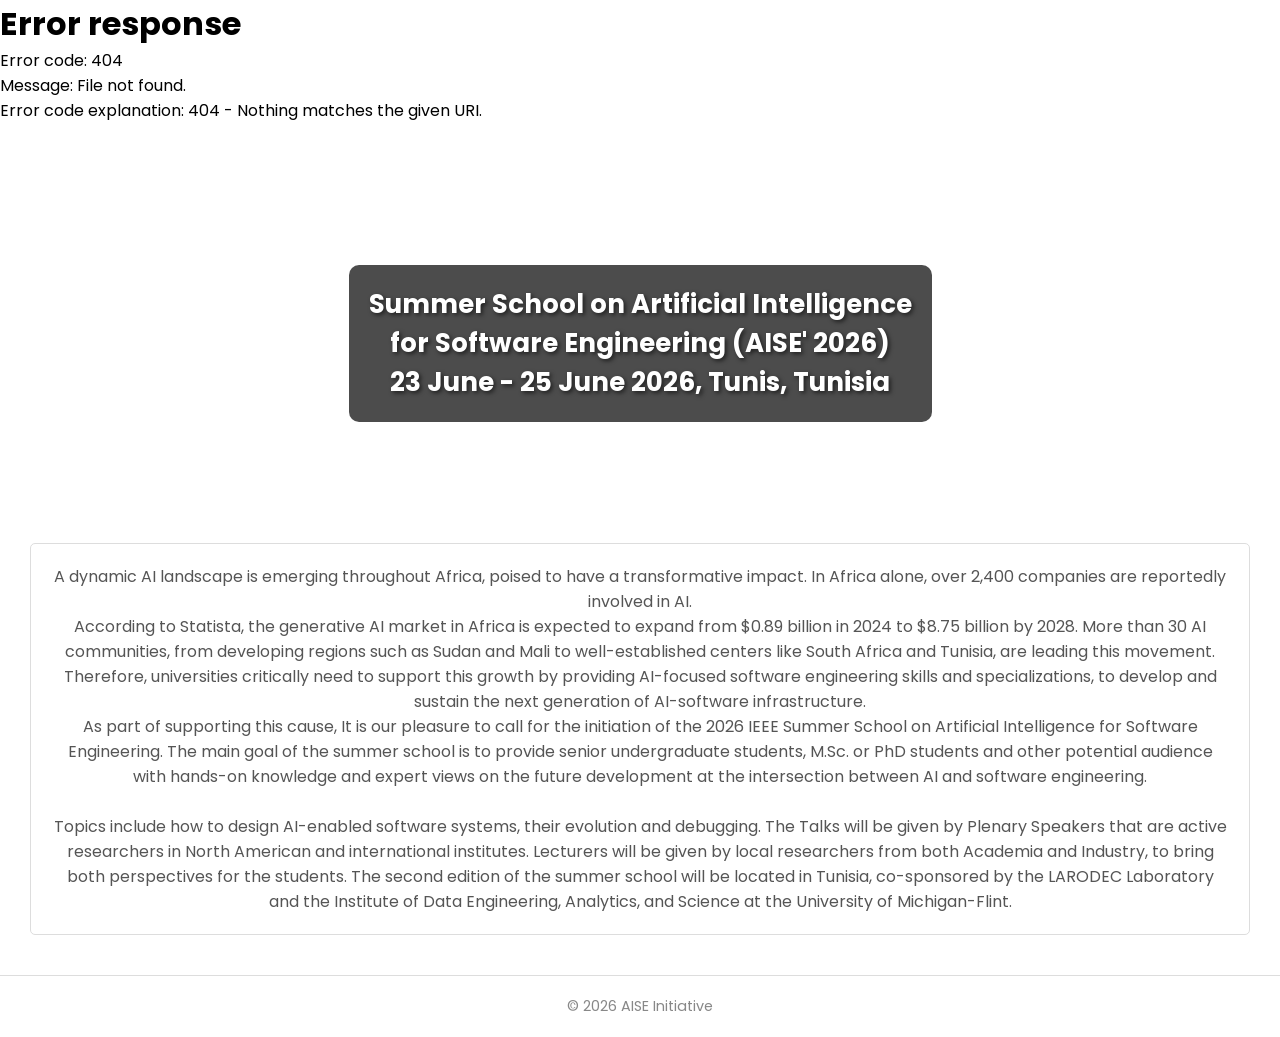
==== index.html @ 36042e5d "version 1- 2026 website" ====
<!DOCTYPE html>
<!-- JV Source Codes | JVCodes.Com -->
<html lang="en" dir="ltr">
  <head>
    <!-- Character encoding declaration for UTF-8 -->
     <link rel="icon" href="images/AISE.png" type="image/png" />
    <meta charset="utf-8" />

    <!-- Page title -->
    <title>AI4SE</title>

    <!-- Link to external CSS file -->
    <link rel="stylesheet" href="styles.css" />

    <!-- Font Awesome library for icons -->
    <link
      rel="stylesheet"
      href="https://cdnjs.cloudflare.com/ajax/libs/font-awesome/5.15.3/css/all.min.css"
    />

    <!-- Ensures proper scaling on mobile devices -->
    <meta name="viewport" content="width=device-width, initial-scale=1.0" />
  </head>

  <body>
    <div id="navbar-container"></div>

    <script>
      fetch("navbar.html")
        .then((response) => response.text())
        .then((data) => {
          document.getElementById("navbar-container").innerHTML = data;
        });
    </script>

    <!-- End of navigation bar -->

    <!-- Main content section -->
    <div class="content">
      <!-- Content blocks -->
      <div class="main_div">
        <p id="title_p">
          Summer School on Artificial Intelligence <br />
          for Software Engineering (AISE' 2026) <br />
          23 June - 25 June 2026, Tunis, Tunisia
        </p>
      </div>
      <section class="registration">
        <p>
          A dynamic AI landscape is emerging throughout Africa, poised to have a
          transformative impact. In Africa alone, over 2,400 companies are
          reportedly involved in AI. <br />
          According to Statista, the generative AI market in Africa is expected
          to expand from $0.89 billion in 2024 to $8.75 billion by 2028. More
          than 30 AI communities, from developing regions such as Sudan and Mali
          to well-established centers like South Africa and Tunisia, are leading
          this movement. <br />
          Therefore, universities critically need to support this growth by
          providing AI-focused software engineering skills and specializations,
          to develop and sustain the next generation of AI-software
          infrastructure.
          <br />
          As part of supporting this cause, It is our pleasure to call for the
          initiation of the 2026 IEEE Summer School on Artificial
          Intelligence for Software Engineering. The main goal of the summer
          school is to provide senior undergraduate students, M.Sc. or PhD
          students and other potential audience with hands-on knowledge and
          expert views on the future development at the intersection between AI
          and software engineering. <br />
          <br />
          Topics include how to design AI-enabled software systems, their
          evolution and debugging. The Talks will be given by Plenary Speakers
          that are active researchers in North American and international
          institutes. Lecturers will be given by local researchers from both
          Academia and Industry, to bring both perspectives for the students.
          The second edition of the summer school will be located in Tunisia,
          co-sponsored by the LARODEC Laboratory and the Institute of Data
          Engineering, Analytics, and Science at the University of
          Michigan-Flint.
        </p>
      </section>
    </div>

    <footer>
  &copy; 2026 AISE Initiative
</footer>

  </body>
</html>
---- styles.css ----
/* Importing Google Fonts */
@import url("https://fonts.googleapis.com/css?family=Poppins:400,500,600,700&display=swap");

/* Global reset: Remove default margin, padding, and set box-sizing */
* {
  margin: 0;
  padding: 0;
  box-sizing: border-box;
  font-family: "Poppins", sans-serif;
}

/* Styling the navigation bar */
nav {
  display: flex;
  height: 80px;
  width: 100%;
  background-color: #0073ff75;
  align-items: center;
  justify-content: space-between;
  padding: 0 50px 0 100px;
  flex-wrap: wrap;
}

/**************** main DIV *****************************/
.main_div {
  position: relative;
  width: 100%;
  height: 400px;
  background-image: url("images/SidiBousaid.jpg");
  margin-top: 20px;
  background-size: cover;
  background-position: center;
  display: flex;
  justify-content: center;
  align-items: center;
}

#title_p {
  font-size: 26px;
  font-weight: bold;
  text-align: center;
  color: white;
  background: rgba(0, 0, 0, 0.7);
  padding: 20px;
  border-radius: 10px;
  text-shadow: 2px 2px 4px rgba(0, 0, 0, 0.6);
  max-width: 80%;
}

.Description {
  text-align: left;
}

/* Logo inside the navigation */
nav .logo {
  display: flex;
  align-items: flex-start;
  text-decoration: none;
  color: #fff;
  font-size: 28px;
  font-weight: 600;
}

nav .logo-img {
  height: 100px;
  margin-right: 10px;
  margin-top: -10px;
}

/* Navigation menu (unordered list) */
nav ul {
  display: flex;
  flex-wrap: wrap;
  list-style: none;
}

/* Each list item in the navigation */
nav ul li {
  margin: 0 5px;
}

/* Links inside the navigation items */
nav ul li a {
  color: #f2f2f2;
  text-decoration: none;
  font-size: 18px;
  font-weight: 500;
  padding: 8px 15px;
  border-radius: 5px;
  letter-spacing: 1px;
  transition: all 0.3s ease;
}

/* Active and hover states for the links */
nav ul li a.active {
  color: #fff;
}
nav ul li a:hover {
  color: #111;
}

/* Menu button for mobile view (hidden by default) */
nav .menu-btn i {
  color: #fff;
  font-size: 22px;
  cursor: pointer;
  display: none;
}

/* Hides the checkbox input */
input[type="checkbox"] {
  display: none;
}

/* Media query for screens with max width of 1000px */
@media (max-width: 1000px) {
  nav {
    padding: 0 40px 0 50px;
  }
}

/* Media query for screens with max width of 920px (Mobile view) */
@media (max-width: 920px) {
  nav .menu-btn i {
    display: block;
  }

  #click:checked ~ .menu-btn i:before {
    content: "\f00d";
  }

  nav ul {
    position: fixed;
    top: 80px;
    left: -100%;
    background: #111;
    height: 100vh;
    width: 100%;
    text-align: center;
    display: block;
    transition: all 0.3s ease;
  }

  #click:checked ~ ul {
    left: 0;
  }

  nav ul li {
    width: 100%;
    margin: 40px 0;
  }

  nav ul li a {
    width: 100%;
    margin-left: -100%;
    display: block;
    font-size: 20px;
    transition: 0.4s cubic-bezier(0.68, -0.55, 0.265, 1.55);
  }

  #click:checked ~ ul li a {
    margin-left: 0;
  }

  nav ul li a.active,
  nav ul li a:hover {
    background: none;
    color: rgb(231, 247, 10);
  }
}

/* Styling for the content below the navigation bar */
.content {
  position: relative;
  z-index: 1;
  width: 100%;
  padding: 0 30px;
  color: #1b1b1b;
  text-align: center;
}

/* Styling for the content divs */
.content div {
  font-size: 40px;
  font-weight: 700;
}

/* Venue styling */
.venue-header {
  text-align: center;
  padding: 180px 20px;
  background: url("images/IHEC.png") no-repeat center center;
  background-size: cover;
  position: relative;
  color: white;
}

.venue-header::before {
  content: "";
  position: absolute;
  top: 0;
  left: 0;
  width: 100%;
  height: 100%;
  background: rgba(0, 0, 0, 0.5);
  z-index: 1;
}

.venue-header h2,
.venue-header p {
  position: relative;
  z-index: 2;
}

.venue-details {
  display: flex;
  flex-direction: column;
  align-items: center;
  width: 100%;
  max-width: 1200px;
  margin: 0 auto;
  padding: 40px 20px;
}

.venue-info {
  background: rgba(210, 241, 250, 0.9);
  color: black;
  padding: 20px;
  width: 100%;
  max-width: 800px;
  border-radius: 10px;
  box-shadow: 0 4px 10px rgba(0, 0, 0, 0.1);
  text-align: center;
}

.venue-map {
  width: 100%;
  max-width: 1200px;
  margin-top: 20px;
}

.map-link {
  color: blue;
  font-weight: bold;
  font-size: large;
  text-decoration: none;
}

.map-link:hover {
  text-decoration: underline;
}

#venue-description {
  text-align: left;
}

.directions {
  background-color: #f8f9fa;
  padding: 30px;
  border-radius: 8px;
  font-family: Arial, sans-serif;
}

.directions h2 {
  text-align: center;
  font-size: 24px;
  color: #333;
  margin-bottom: 20px;
}

.transport-method {
  border: 1px solid #ddd;
  border-radius: 5px;
  padding: 20px;
  margin-bottom: 15px;
  background-color: #ffffff;
}

.transport-method h3 {
  font-size: 20px;
  color: blue;
  margin-bottom: 10px;
}

.transport-method p {
  font-size: 16px;
  color: #555;
}

.transport-method a {
  color: #28a745;
  text-decoration: none;
  font-weight: bold;
}

.transport-method a:hover {
  text-decoration: underline;
}

/* Program styling */
table {
  width: 100%;
  border-collapse: collapse;
  margin-top: 20px;
  box-shadow: 0px 4px 10px rgba(0, 0, 0, 0.1);
}

th,
td {
  border: 1px solid #003366;
  padding: 15px;
  text-align: center;
}

th {
  background-color: #003366;
  color: white;
  font-size: 18px;
}

td {
  background-color: #f0f8ff;
  font-size: 16px;
  color: #003366;
}

.session {
  background-color: #87cefa;
  font-weight: bold;
}

.break {
  background-color: #b0e0e6;
  font-style: italic;
}

/* Organizers styling */
.organizers-header {
  color: rgb(0, 0, 0);
  padding: 20px;
  border-radius: 10px;
  box-shadow: 0px 4px 10px rgba(0, 0, 0, 0.1);
}

.organizers {
  display: flex;
  flex-wrap: wrap;
  justify-content: center;
  gap: 20px;
  margin-top: 30px;
}

.organizer-card img {
  width: 100%;
  border-radius: 8px;
}

.organizer-card {
  background-color: #ffffff;
  border: 2px solid #003366;
  border-radius: 8px;
  width: 250px;
  padding: 15px;
  box-shadow: 0px 4px 8px rgba(0, 0, 0, 0.2);
  text-align: center;
  transition: background-color 0.3s ease-in-out, transform 0.2s ease-in-out;
}

.organizer-card:hover {
  background-color: #003366;
  color: white;
  transform: scale(1.05);
}

.organizer-card:hover h2,
.organizer-card:hover p,
.organizer-card:hover a {
  color: white;
}

/* Speakers styling */
.speakers-header {
  color: rgb(0, 0, 0);
  padding: 20px;
  border-radius: 10px;
  box-shadow: 0px 4px 10px rgba(0, 0, 0, 0.1);
}

.speakers-container {
  display: flex;
  justify-content: center;
}

.speakers {
  display: flex;
  flex-wrap: wrap;
  justify-content: center;
  gap: 20px;
  margin-top: 30px;
}

.lecturers {
  display: grid;
  grid-template-columns: repeat(3, 1fr);
  gap: 20px;
  max-width: 900px;
}

.speakers-card {
  background-color: #ffffff;
  border: 2px solid #003366;
  border-radius: 8px;
  width: 250px;
  padding: 15px;
  box-shadow: 0px 4px 8px rgba(0, 0, 0, 0.2);
  text-align: center;
  transition: background-color 0.3s ease-in-out, transform 0.2s ease-in-out;
}

.speakers-card:hover {
  background-color: #003366;
  color: white;
  transform: scale(1.05);
}

.speakers-card:hover h2,
.speakers-card:hover p,
.speakers-card:hover a {
  color: white;
}

.speakers-card img {
  width: 100%;
  border-radius: 8px;
}

/* Registration Styling */
.registration {
  border: 1px solid #ddd;
  border-radius: 5px;
  padding: 20px;
  margin-bottom: 15px;
  background-color: #ffffff;
}

.registration h3 {
  font-size: 20px;
  color: #007bff;
  margin-bottom: 10px;
}

.registration p {
  font-size: 16px;
  color: #555;
}

.registration a {
  color: #28a745;
  text-decoration: none;
  font-weight: bold;
}

.registration a:hover {
  text-decoration: underline;
}

.benefits {
  list-style: circle;
  padding: 0;
  padding-left: 20px;
}

.benefit-item {
  font-size: 14px;
  padding: 5px;
}

/* Schedule styling */
table.schedule {
  width: 100%;
  border-collapse: collapse;
  text-align: center;
  margin-bottom: 40px;
}

table.schedule th,
table.schedule td {
  border: 1px solid #ccc;
  padding: 10px;
  vertical-align: top;
}

table.schedule th {
  background-color: #5909ee;
  font-weight: bold;
}

.plenary {
  background-color: #a9dfbf;
}

.school {
  background-color: #aed6f1;
}

.industry {
  background-color: #f9e79f;
}

.lecture {
  background-color: #f5cba7;
}

.extra {
  background-color: #e6b0aa;
}

.legend-horizontal {
  max-width: 1000px;
  margin: auto;
  text-align: center;
}

.legend-horizontal h3 {
  margin-bottom: 10px;
}

.legend-horizontal .legend-item {
  display: inline-block;
  margin: 0 15px;
  font-size: 14px;
  vertical-align: middle;
}

.legend-box {
  width: 20px;
  height: 20px;
  display: inline-block;
  margin-right: 8px;
  vertical-align: middle;
}

.legend-box.plenary  { background-color: #a9dfbf; }
.legend-box.school   { background-color: #aed6f1; }
.legend-box.industry { background-color: #f9e79f; }
.legend-box.lecture  { background-color: #f5cba7; }
.legend-box.extra    { background-color: #e6b0aa; }

/* Coming Soon styling */
.coming-soon-section {
  display: flex;
  flex-direction: column;
  align-items: center;
  justify-content: center;
  min-height: 50vh;
  text-align: center;
  padding: 60px 20px;
}

.coming-soon-section i {
  font-size: 60px;
  color: #f0a500;
  margin-bottom: 20px;
}

.coming-soon-section h2 {
  font-size: 2rem;
  margin-bottom: 10px;
}

.coming-soon-section p {
  font-size: 1.1rem;
  color: #666;
}

/* Footer */
footer {
  text-align: center;
  padding: 20px;
  margin-top: 40px;
  border-top: 1px solid #ddd;
  font-size: 0.9rem;
  color: #888;
}
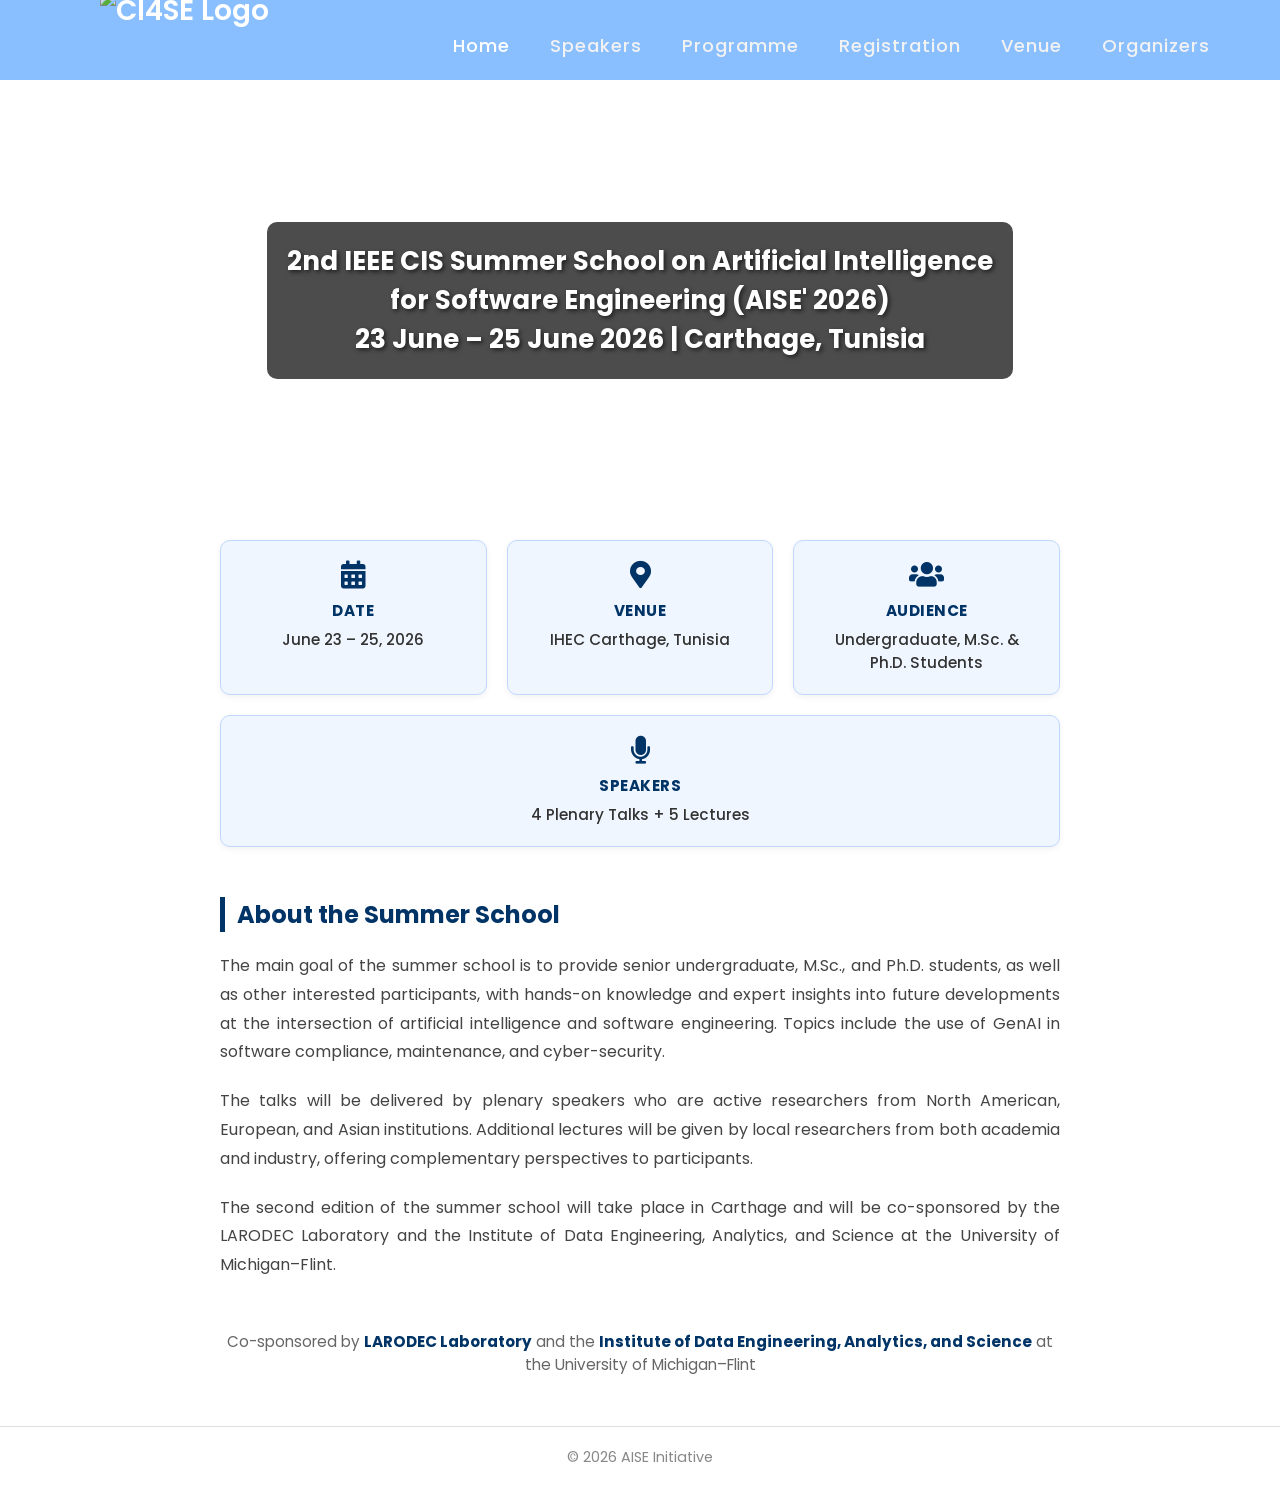
==== commit 0fb981e9: "updates 2" ====
--- a/index.html
+++ b/index.html
@@ -1,30 +1,84 @@
 <!DOCTYPE html>
-<!-- JV Source Codes | JVCodes.Com -->
 <html lang="en" dir="ltr">
   <head>
-    <!-- Character encoding declaration for UTF-8 -->
-     <link rel="icon" href="images/AISE.png" type="image/png" />
     <meta charset="utf-8" />
-
-    <!-- Page title -->
-    <title>AI4SE</title>
-
-    <!-- Link to external CSS file -->
+    <link rel="icon" href="images/AISE.png" type="image/png" />
+    <title>AISE 2026</title>
     <link rel="stylesheet" href="styles.css" />
-
-    <!-- Font Awesome library for icons -->
-    <link
-      rel="stylesheet"
-      href="https://cdnjs.cloudflare.com/ajax/libs/font-awesome/5.15.3/css/all.min.css"
-    />
-
-    <!-- Ensures proper scaling on mobile devices -->
+    <link rel="stylesheet" href="https://cdnjs.cloudflare.com/ajax/libs/font-awesome/5.15.3/css/all.min.css" />
     <meta name="viewport" content="width=device-width, initial-scale=1.0" />
+    <style>
+      .about-section {
+        max-width: 900px;
+        margin: 50px auto;
+        padding: 0 30px;
+      }
+      .about-section h2 {
+        font-size: 1.5rem;
+        color: #003366;
+        border-left: 5px solid #003366;
+        padding-left: 12px;
+        margin-bottom: 20px;
+      }
+      .about-section p {
+        font-size: 1rem;
+        color: #444;
+        line-height: 1.8;
+        margin-bottom: 20px;
+        text-align: justify;
+      }
+      .info-cards {
+        display: flex;
+        flex-wrap: wrap;
+        gap: 20px;
+        margin: 40px auto;
+        max-width: 900px;
+        padding: 0 30px;
+        justify-content: center;
+      }
+      .info-card {
+        background: #f0f6ff;
+        border: 1px solid #c0d8ff;
+        border-radius: 10px;
+        padding: 20px 25px;
+        flex: 1;
+        min-width: 220px;
+        text-align: center;
+        box-shadow: 0 2px 6px rgba(0,0,0,0.06);
+      }
+      .info-card i {
+        font-size: 28px;
+        color: #003366;
+        margin-bottom: 10px;
+      }
+      .info-card h3 {
+        font-size: 0.95rem;
+        color: #003366;
+        margin-bottom: 6px;
+        text-transform: uppercase;
+        letter-spacing: 0.5px;
+      }
+      .info-card p {
+        font-size: 0.95rem;
+        color: #333;
+        font-weight: 500;
+      }
+      .sponsors {
+        text-align: center;
+        max-width: 900px;
+        margin: 10px auto 50px;
+        padding: 0 30px;
+        font-size: 0.95rem;
+        color: #666;
+      }
+      .sponsors strong {
+        color: #003366;
+      }
+    </style>
   </head>
 
   <body>
     <div id="navbar-container"></div>
-
     <script>
       fetch("navbar.html")
         .then((response) => response.text())
@@ -33,57 +87,70 @@
         });
     </script>
 
-    <!-- End of navigation bar -->
-
-    <!-- Main content section -->
+    <!-- Hero Image -->
     <div class="content">
-      <!-- Content blocks -->
       <div class="main_div">
         <p id="title_p">
-          Summer School on Artificial Intelligence <br />
+          2nd IEEE CIS Summer School on Artificial Intelligence <br />
           for Software Engineering (AISE' 2026) <br />
-          23 June - 25 June 2026, Tunis, Tunisia
+          23 June – 25 June 2026 | Carthage, Tunisia
         </p>
       </div>
-      <section class="registration">
-        <p>
-          A dynamic AI landscape is emerging throughout Africa, poised to have a
-          transformative impact. In Africa alone, over 2,400 companies are
-          reportedly involved in AI. <br />
-          According to Statista, the generative AI market in Africa is expected
-          to expand from $0.89 billion in 2024 to $8.75 billion by 2028. More
-          than 30 AI communities, from developing regions such as Sudan and Mali
-          to well-established centers like South Africa and Tunisia, are leading
-          this movement. <br />
-          Therefore, universities critically need to support this growth by
-          providing AI-focused software engineering skills and specializations,
-          to develop and sustain the next generation of AI-software
-          infrastructure.
-          <br />
-          As part of supporting this cause, It is our pleasure to call for the
-          initiation of the 2026 IEEE Summer School on Artificial
-          Intelligence for Software Engineering. The main goal of the summer
-          school is to provide senior undergraduate students, M.Sc. or PhD
-          students and other potential audience with hands-on knowledge and
-          expert views on the future development at the intersection between AI
-          and software engineering. <br />
-          <br />
-          Topics include how to design AI-enabled software systems, their
-          evolution and debugging. The Talks will be given by Plenary Speakers
-          that are active researchers in North American and international
-          institutes. Lecturers will be given by local researchers from both
-          Academia and Industry, to bring both perspectives for the students.
-          The second edition of the summer school will be located in Tunisia,
-          co-sponsored by the LARODEC Laboratory and the Institute of Data
-          Engineering, Analytics, and Science at the University of
-          Michigan-Flint.
-        </p>
-      </section>
+    </div>
+
+    <!-- Info Cards -->
+    <div class="info-cards">
+      <div class="info-card">
+        <i class="fas fa-calendar-alt"></i>
+        <h3>Date</h3>
+        <p>June 23 – 25, 2026</p>
+      </div>
+      <div class="info-card">
+        <i class="fas fa-map-marker-alt"></i>
+        <h3>Venue</h3>
+        <p>IHEC Carthage, Tunisia</p>
+      </div>
+      <div class="info-card">
+        <i class="fas fa-users"></i>
+        <h3>Audience</h3>
+        <p>Undergraduate, M.Sc. &amp; Ph.D. Students</p>
+      </div>
+      <div class="info-card">
+        <i class="fas fa-microphone"></i>
+        <h3>Speakers</h3>
+        <p>4 Plenary Talks + 5 Lectures</p>
+      </div>
+    </div>
+
+    <!-- About Section -->
+    <div class="about-section">
+      <h2>About the Summer School</h2>
+      <p>
+        The main goal of the summer school is to provide senior undergraduate, M.Sc., and Ph.D. students,
+        as well as other interested participants, with hands-on knowledge and expert insights into future
+        developments at the intersection of artificial intelligence and software engineering. Topics include
+        the use of GenAI in software compliance, maintenance, and cyber-security.
+      </p>
+      <p>
+        The talks will be delivered by plenary speakers who are active researchers from North American,
+        European, and Asian institutions. Additional lectures will be given by local researchers from both
+        academia and industry, offering complementary perspectives to participants.
+      </p>
+      <p>
+        The second edition of the summer school will take place in Carthage and will be co-sponsored by
+        the LARODEC Laboratory and the Institute of Data Engineering, Analytics, and Science at the
+        University of Michigan–Flint.
+      </p>
+    </div>
+
+    <!-- Sponsors -->
+    <div class="sponsors">
+      <p>Co-sponsored by <strong>LARODEC Laboratory</strong> and the <strong>Institute of Data Engineering, Analytics, and Science</strong> at the University of Michigan–Flint</p>
     </div>
 
     <footer>
-  &copy; 2026 AISE Initiative
-</footer>
+      &copy; 2026 AISE Initiative
+    </footer>
 
   </body>
-</html>
+</html>
--- a/styles.css
+++ b/styles.css
@@ -19,6 +19,10 @@
   justify-content: space-between;
   padding: 0 50px 0 100px;
   flex-wrap: wrap;
+  position: fixed;
+  top: 0;
+  left: 0;
+  z-index: 999;
 }
 
 /**************** main DIV *****************************/
@@ -27,7 +31,7 @@
   width: 100%;
   height: 400px;
   background-image: url("images/SidiBousaid.jpg");
-  margin-top: 20px;
+  margin-top: 100px;
   background-size: cover;
   background-position: center;
   display: flex;
@@ -139,6 +143,7 @@
     text-align: center;
     display: block;
     transition: all 0.3s ease;
+    z-index: 998;
   }
 
   #click:checked ~ ul {
@@ -167,6 +172,15 @@
     background: none;
     color: rgb(231, 247, 10);
   }
+
+  .main_div {
+    margin-top: 80px;
+    height: 300px;
+  }
+
+  #title_p {
+    font-size: 18px;
+  }
 }
 
 /* Styling for the content below the navigation bar */
@@ -330,7 +344,8 @@
 }
 
 .break {
-  background-color: #b0e0e6;
+  background-color: #f5f5f5;
+  color: #888;
   font-style: italic;
 }
 
@@ -338,6 +353,7 @@
 .organizers-header {
   color: rgb(0, 0, 0);
   padding: 20px;
+  margin-top: 100px;
   border-radius: 10px;
   box-shadow: 0px 4px 10px rgba(0, 0, 0, 0.1);
 }
@@ -382,6 +398,7 @@
 .speakers-header {
   color: rgb(0, 0, 0);
   padding: 20px;
+  margin-top: 100px;
   border-radius: 10px;
   box-shadow: 0px 4px 10px rgba(0, 0, 0, 0.1);
 }
@@ -544,7 +561,7 @@
 .legend-box.school   { background-color: #aed6f1; }
 .legend-box.industry { background-color: #f9e79f; }
 .legend-box.lecture  { background-color: #f5cba7; }
-.legend-box.extra    { background-color: #e6b0aa; }
+.legend-box.extra    { background-color: #d4867d; }
 
 /* Coming Soon styling */
 .coming-soon-section {
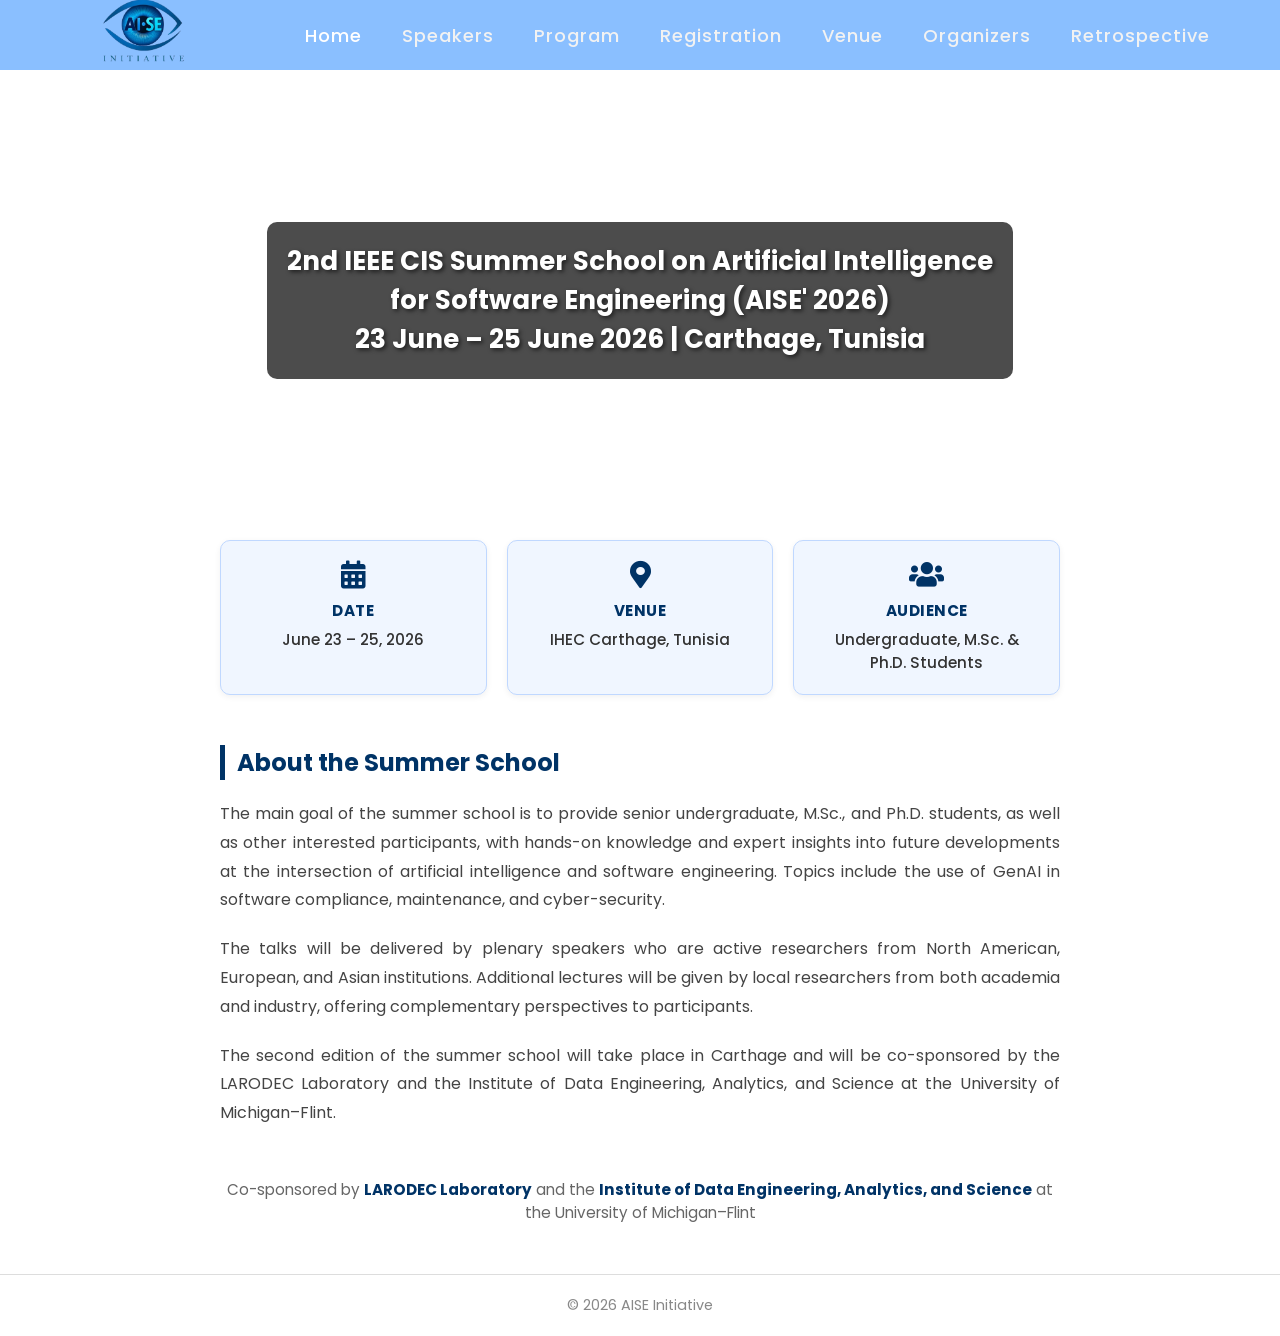
==== commit eccf7d06: "home and dates" ====
--- a/index.html
+++ b/index.html
@@ -115,11 +115,6 @@
         <h3>Audience</h3>
         <p>Undergraduate, M.Sc. &amp; Ph.D. Students</p>
       </div>
-      <div class="info-card">
-        <i class="fas fa-microphone"></i>
-        <h3>Speakers</h3>
-        <p>4 Plenary Talks + 5 Lectures</p>
-      </div>
     </div>
 
     <!-- About Section -->
--- a/styles.css
+++ b/styles.css
@@ -12,7 +12,7 @@
 /* Styling the navigation bar */
 nav {
   display: flex;
-  height: 80px;
+  height: 70px;
   width: 100%;
   background-color: #0073ff75;
   align-items: center;
@@ -201,12 +201,7 @@
 
 /* Venue styling */
 .venue-header {
-  text-align: center;
-  padding: 180px 20px;
-  background: url("images/IHEC.png") no-repeat center center;
-  background-size: cover;
-  position: relative;
-  color: white;
+  display: none;
 }
 
 .venue-header::before {
